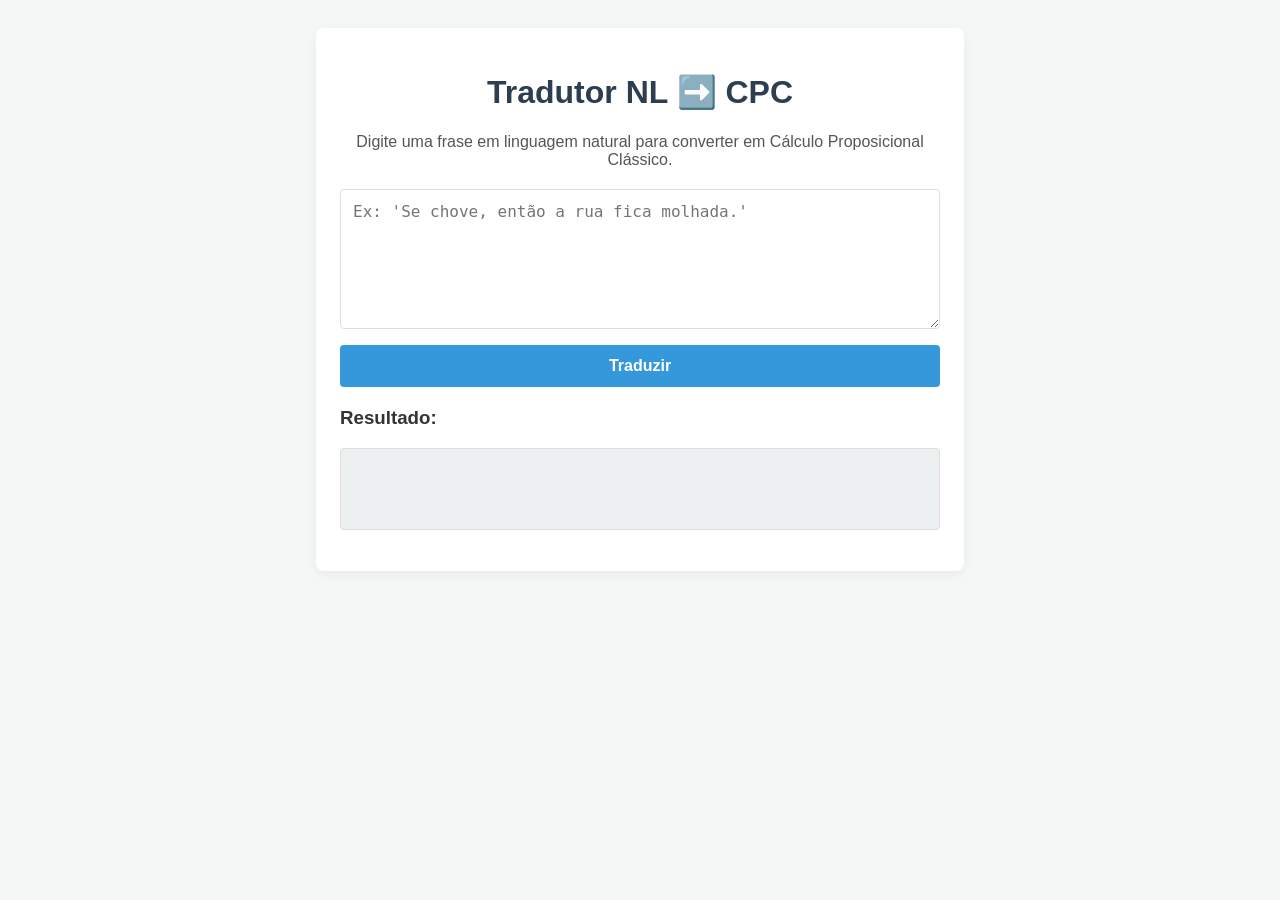
==== frontend/index.html @ 30d8e93a "Frontend" ====
<!DOCTYPE html>
<html lang="pt-br">
<head>
    <meta charset="UTF-8">
    <meta name="viewport" content="width=device-width, initial-scale=1.0">
    <title>Tradutor NL -> Cálculo Proposicional</title>
    <link rel="stylesheet" href="style.css">
</head>
<body>
    <div class="container">
        <h1>Tradutor NL ➡️ CPC</h1>
        <p>Digite uma frase em linguagem natural para converter em Cálculo Proposicional Clássico.</p>
        
        <textarea id="input-texto" rows="6" placeholder="Ex: 'Se chove, então a rua fica molhada.'"></textarea>
        
        <button id="btn-traduzir">Traduzir</button>
        
        <div class="resultado-container">
            <h3>Resultado:</h3>
            <div id="loading-spinner" class="spinner" style="display: none;"></div>
            <pre id="output-resultado"></pre>
        </div>
    </div>
    
    <script src="script.js"></script>
</body>
</html>
---- frontend/style.css ----
body {
    font-family: -apple-system, BlinkMacSystemFont, "Segoe UI", Roboto, sans-serif;
    background-color: #f4f7f6;
    color: #333;
    display: flex;
    justify-content: center;
    align-items: center;
    padding: 20px;
}

.container {
    width: 100%;
    max-width: 600px;
    background-color: #ffffff;
    border-radius: 8px;
    box-shadow: 0 4px 12px rgba(0, 0, 0, 0.05);
    padding: 24px;
}

h1 {
    text-align: center;
    color: #2c3e50;
}

p {
    text-align: center;
    color: #555;
    margin-bottom: 20px;
}

textarea {
    width: 100%;
    padding: 12px;
    border: 1px solid #ddd;
    border-radius: 4px;
    box-sizing: border-box; /* Importante para o padding não quebrar o layout */
    font-size: 1rem;
    margin-bottom: 12px;
}

button {
    width: 100%;
    padding: 12px;
    background-color: #3498db;
    color: white;
    border: none;
    border-radius: 4px;
    font-size: 1rem;
    font-weight: bold;
    cursor: pointer;
    transition: background-color 0.2s;
}

button:hover {
    background-color: #2980b9;
}

.resultado-container {
    margin-top: 20px;
}

pre {
    background-color: #ecf0f1;
    padding: 15px;
    border-radius: 4px;
    border: 1px solid #ddd;
    font-family: 'Courier New', Courier, monospace;
    font-size: 1.1rem;
    color: #2c3e50;
    white-space: pre-wrap; /* Quebra a linha se for muito grande */
    word-wrap: break-word;
    min-height: 50px;
}

/* Spinner (para feedback de carregamento) */
.spinner {
    border: 4px solid rgba(0, 0, 0, 0.1);
    width: 36px;
    height: 36px;
    border-radius: 50%;
    border-left-color: #3498db;
    animation: spin 1s ease infinite;
    margin: 10px auto;
}

@keyframes spin {
    0% { transform: rotate(0deg); }
    100% { transform: rotate(360deg); }
}
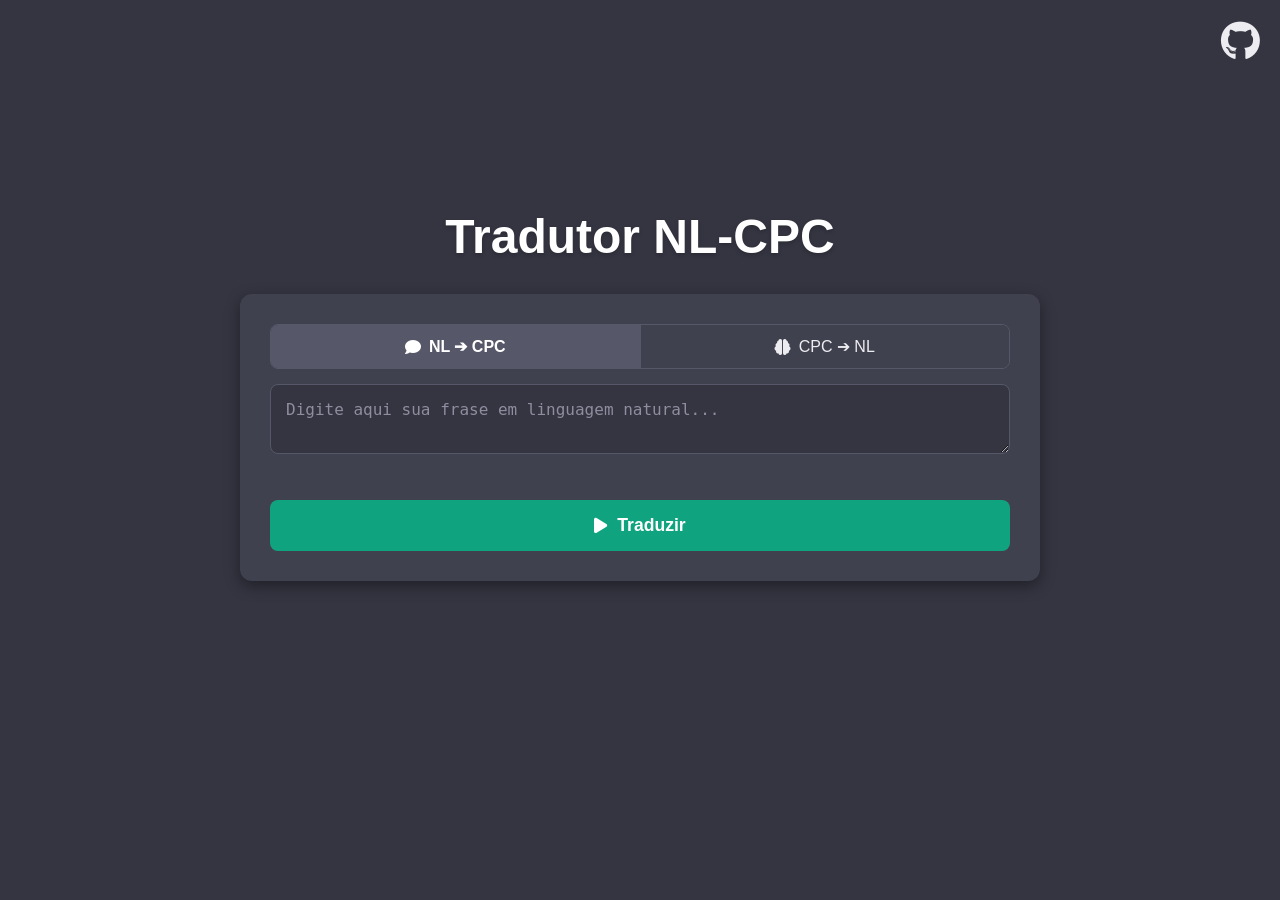
==== commit 8490e3a0: "att lógica e front" ====
--- a/frontend/index.html
+++ b/frontend/index.html
@@ -1,27 +1,69 @@
 <!DOCTYPE html>
-<html lang="pt-br">
+<html lang="pt-BR">
 <head>
     <meta charset="UTF-8">
     <meta name="viewport" content="width=device-width, initial-scale=1.0">
-    <title>Tradutor NL -> Cálculo Proposicional</title>
+    <title>Tradutor NL-CPC</title>
     <link rel="stylesheet" href="style.css">
+    
+    <link rel="stylesheet" href="https://cdnjs.cloudflare.com/ajax/libs/font-awesome/6.5.1/css/all.min.css">
 </head>
 <body>
-    <div class="container">
-        <h1>Tradutor NL ➡️ CPC</h1>
-        <p>Digite uma frase em linguagem natural para converter em Cálculo Proposicional Clássico.</p>
+
+    <a href="https://github.com/seu-usuario/seu-repositorio" target="_blank" class="github-icon">
+        <i class="fa-brands fa-github"></i>
+    </a>
+
+    <div class="main-container">
+        <h1>Tradutor NL-CPC</h1>
+
+        <div class="interaction-block">
+            
+            <div class="toggle-group" id="function-toggle">
+                <input type="radio" id="mode-nl-cpc" name="translation-mode" value="nl-cpc" checked>
+                <label for="mode-nl-cpc"><i class="fa-solid fa-comment"></i> NL ➔ CPC</label>
+
+                <input type="radio" id="mode-cpc-nl" name="translation-mode" value="cpc-nl">
+                <label for="mode-cpc-nl"><i class="fa-solid fa-brain"></i> CPC ➔ NL</label>
+            </div>
+
+            <textarea id="user-input" placeholder="Digite aqui sua frase em linguagem natural..."></textarea>
+            
+            <div class="generation-options-container" id="generation-options-container">
+                <p class="section-label">Como gerar o exemplo?</p>
+                <div class="toggle-group" id="generation-toggle">
+                    <input type="radio" id="gen-auto" name="generation-mode" value="auto" checked>
+                    <label for="gen-auto">Automática</label>
+
+                    <input type="radio" id="gen-manual" name="generation-mode" value="manual">
+                    <label for="gen-manual">Glossário</label>
+                </div>
+
+                <p id="description-auto" class="generation-description">
+                    A inteligência artificial irá criar um exemplo completo do zero, definindo o significado de cada átomo e montando a frase.
+                </p>
+                <p id="description-manual" class="generation-description">
+                    Você fornecerá o significado de cada átomo (p, q, r, etc.), e a IA irá montar a frase lógica.
+                </p>
+
+                <textarea id="glossary-input" placeholder="Defina seu glossário aqui... (Ex: p: O sol está quente)"></textarea>
+
+            </div>
+
+            <button id="action-button" class="action-button">
+                <i class="fa-solid fa-play"></i>
+                <span id="button-text">Traduzir</span>
+            </button>
+
+        </div>
         
-        <textarea id="input-texto" rows="6" placeholder="Ex: 'Se chove, então a rua fica molhada.'"></textarea>
-        
-        <button id="btn-traduzir">Traduzir</button>
-        
-        <div class="resultado-container">
-            <h3>Resultado:</h3>
-            <div id="loading-spinner" class="spinner" style="display: none;"></div>
-            <pre id="output-resultado"></pre>
+        <div id="response-area" class="response-area">
+            <div id="loader" class="loader"></div>
+            <pre id="response-output"></pre>
         </div>
+
     </div>
-    
-    <script src="script.js"></script>
+
+    <script src="script.js" defer></script>
 </body>
 </html>
--- a/frontend/style.css
+++ b/frontend/style.css
@@ -1,89 +1,305 @@
+/* --- Estilos Globais e Reset --- */
+* {
+    margin: 0;
+    padding: 0;
+    box-sizing: border-box;
+}
+
 body {
-    font-family: -apple-system, BlinkMacSystemFont, "Segoe UI", Roboto, sans-serif;
-    background-color: #f4f7f6;
-    color: #333;
+    font-family: -apple-system, BlinkMacSystemFont, "Segoe UI", Roboto, Helvetica, Arial, sans-serif, "Apple Color Emoji", "Segoe UI Emoji", "Segoe UI Symbol";
+    background-color: #343541;
+    color: #ececf1;
     display: flex;
     justify-content: center;
     align-items: center;
+    min-height: 100vh;
     padding: 20px;
 }
 
-.container {
-    width: 100%;
-    max-width: 600px;
-    background-color: #ffffff;
-    border-radius: 8px;
-    box-shadow: 0 4px 12px rgba(0, 0, 0, 0.05);
-    padding: 24px;
-}
-
+/* --- Ícone do GitHub --- */
+.github-icon {
+    position: absolute;
+    top: 20px;
+    right: 20px;
+    color: #ececf1;
+    font-size: 2.5rem;
+    transition: color 0.2s ease, transform 0.2s ease;
+}
+.github-icon:hover {
+    color: #10a37f;
+    transform: scale(1.1);
+}
+
+/* --- Container Principal do Conteúdo --- */
+.main-container {
+    width: 100%;
+    max-width: 800px;
+    display: flex;
+    flex-direction: column;
+    align-items: center;
+    gap: 30px;
+}
+
+/* --- Título do Projeto --- */
 h1 {
     text-align: center;
-    color: #2c3e50;
-}
-
-p {
+    font-size: 3rem;
+    font-weight: 700;
+    color: #ffffff;
+    text-shadow: 0 2px 4px rgba(0, 0, 0, 0.2);
+}
+
+/* --- Bloco de Interação (Toggle, Input, Botão) --- */
+.interaction-block {
+    background-color: #40414f;
+    border-radius: 12px;
+    padding: 30px;
+    box-shadow: 0 5px 15px rgba(0, 0, 0, 0.4);
+    width: 100%;
+    display: flex;
+    flex-direction: column;
+    gap: 15px; /* (MUDOU) Reduzido para diminuir espaços vazios */
+}
+
+/* --- Toggles (Controle Segmentado) --- */
+.toggle-group {
+    display: flex;
+    width: 100%;
+    border-radius: 8px;
+    overflow: hidden;
+    border: 1px solid #565869;
+}
+
+.toggle-group input[type="radio"] {
+    display: none;
+}
+
+.toggle-group label {
+    flex: 1;
     text-align: center;
-    color: #555;
-    margin-bottom: 20px;
-}
-
-textarea {
-    width: 100%;
-    padding: 12px;
-    border: 1px solid #ddd;
-    border-radius: 4px;
-    box-sizing: border-box; /* Importante para o padding não quebrar o layout */
+    padding: 12px 16px;
+    cursor: pointer;
+    background-color: #40414f;
+    color: #ececf1;
+    font-weight: 500;
+    transition: background-color 0.2s ease, color 0.2s ease;
+    user-select: none;
+    display: flex;
+    align-items: center;
+    justify-content: center;
+    gap: 8px;
+}
+
+.toggle-group input[type="radio"]:checked + label {
+    background-color: #565869;
+    color: #ffffff;
+    font-weight: 600;
+}
+
+.toggle-group label:not(:last-child) {
+    border-right: 1px solid #565869;
+}
+
+/* --- Caixa de Entrada de Texto --- */
+#user-input {
+    width: 100%;
+    min-height: 60px; /* (MUDOU) Altura mínima reduzida */
+    background-color: #343541;
+    border: 1px solid #565869;
+    border-radius: 8px;
+    padding: 15px;
     font-size: 1rem;
-    margin-bottom: 12px;
-}
-
-button {
-    width: 100%;
-    padding: 12px;
-    background-color: #3498db;
-    color: white;
+    color: #ececf1;
+    resize: vertical;
+    outline: none;
+    transition: border-color 0.2s ease, box-shadow 0.2s ease;
+}
+#user-input::placeholder {
+    color: #8e8ea0;
+}
+#user-input:focus {
+    border-color: #10a37f;
+    box-shadow: 0 0 0 3px rgba(16, 163, 127, 0.3);
+}
+
+/* --- Opções de Geração (Toggle 2) Container --- */
+.generation-options-container {
+    opacity: 0;
+    max-height: 0;
+    overflow: hidden;
+    transform: translateY(-10px);
+    transition: opacity 0.3s ease, max-height 0.3s ease, transform 0.3s ease;
+    display: flex;
+    flex-direction: column;
+    gap: 10px; /* (MUDOU) Reduzido para diminuir espaços vazios */
+    padding-top: 10px;
+    border-top: 1px dashed #565869;
+}
+.generation-options-container.show {
+    opacity: 1;
+    max-height: 500px;
+    transform: translateY(0);
+}
+
+.section-label {
+    font-size: 0.9rem;
+    color: #8e8ea0;
+    font-weight: 500;
+    text-align: center;
+}
+
+/* --- Descrições Dinâmicas --- */
+.generation-description {
+    font-size: 0.85rem;
+    color: #8e8ea0;
+    text-align: center;
+    line-height: 1.5;
+    margin-top: -5px;
+    /* (MUDOU) JS controla com display */
+    display: none; 
+}
+.generation-description.show {
+    /* (MUDOU) JS agora usa esta classe para mostrar */
+    display: block; 
+}
+.generation-description b {
+    color: #ffffff;
+    font-weight: 600;
+}
+
+/* --- Caixa de Entrada do Glossário --- */
+#glossary-input {
+    width: 100%;
+    min-height: 40px; /* (MUDOU) Altura mínima reduzida */
+    background-color: #343541;
+    border: 1px solid #565869;
+    border-radius: 8px;
+    padding: 10px;
+    font-size: 0.9rem;
+    color: #ececf1;
+    resize: vertical;
+    outline: none;
+    
+    /* (MUDOU) Lógica de fade-in restaurada */
+    opacity: 0;
+    max-height: 0;
+    overflow: hidden;
+    transform: translateY(-5px);
+    transition: opacity 0.3s ease, max-height 0.3s ease, transform 0.3s ease, margin-top 0.3s ease;
+}
+#glossary-input::placeholder {
+    color: #8e8ea0;
+}
+#glossary-input:focus {
+    border-color: #10a37f;
+    box-shadow: 0 0 0 3px rgba(16, 163, 127, 0.3);
+}
+#glossary-input.show {
+    /* (MUDOU) Classe que o JS usa para mostrar */
+    opacity: 1;
+    max-height: 150px; /* Altura máxima para animação */
+    transform: translateY(0);
+    margin-top: 5px; /* Espaço quando visível */
+}
+
+/* --- Botão de Ação (Traduzir/Gerar) --- */
+.action-button {
+    width: 100%;
+    padding: 15px;
+    background-color: #10a37f;
+    color: #ffffff;
+    font-size: 1.1rem;
+    font-weight: 600;
     border: none;
-    border-radius: 4px;
-    font-size: 1rem;
-    font-weight: bold;
+    border-radius: 8px;
     cursor: pointer;
-    transition: background-color 0.2s;
-}
-
-button:hover {
-    background-color: #2980b9;
-}
-
-.resultado-container {
-    margin-top: 20px;
-}
-
-pre {
-    background-color: #ecf0f1;
-    padding: 15px;
-    border-radius: 4px;
-    border: 1px solid #ddd;
-    font-family: 'Courier New', Courier, monospace;
-    font-size: 1.1rem;
-    color: #2c3e50;
-    white-space: pre-wrap; /* Quebra a linha se for muito grande */
+    transition: background-color 0.2s ease, transform 0.1s ease;
+    display: flex;
+    justify-content: center;
+    align-items: center;
+    gap: 10px;
+    margin-top: 5px; /* (NOVO) Adiciona espaço acima do botão */
+}
+.action-button:hover {
+    background-color: #0f9272;
+    transform: translateY(-2px);
+}
+.action-button:active {
+    transform: translateY(0);
+}
+
+/* --- Área de Resposta --- */
+.response-area {
+    width: 100%;
+    background-color: #40414f;
+    border: 1px solid #565869;
+    border-radius: 12px;
+    box-shadow: 0 5px 15px rgba(0, 0, 0, 0.4);
+    opacity: 0;
+    max-height: 0;
+    overflow: hidden;
+    transform: translateY(20px);
+    transition: opacity 0.4s ease, max-height 0.4s ease, transform 0.4s ease;
+    position: relative;
+    display: flex;
+    justify-content: center;
+    align-items: center;
+    min-height: 80px;
+}
+.response-area.show {
+    opacity: 1;
+    max-height: 500px;
+    transform: translateY(0);
+    padding: 25px;
+}
+
+#response-output {
+    width: 100%;
+    font-family: "SFMono-Regular", Consolas, "Liberation Mono", Menlo, Courier, monospace;
+    font-size: 0.95rem;
+    color: #ececf1;
+    white-space: pre-wrap;
     word-wrap: break-word;
-    min-height: 50px;
-}
-
-/* Spinner (para feedback de carregamento) */
-.spinner {
-    border: 4px solid rgba(0, 0, 0, 0.1);
-    width: 36px;
-    height: 36px;
+    overflow-x: auto;
+    display: none; 
+}
+
+/* --- Spinner de Carregamento --- */
+.loader {
+    display: none;
+    width: 45px;
+    height: 45px;
+    border: 5px solid #565869;
+    border-top-color: #10a37f;
     border-radius: 50%;
-    border-left-color: #3498db;
-    animation: spin 1s ease infinite;
-    margin: 10px auto;
-}
-
+    animation: spin 1s linear infinite;
+}
 @keyframes spin {
-    0% { transform: rotate(0deg); }
-    100% { transform: rotate(360deg); }
+    to { transform: rotate(360deg); }
+}
+
+/* --- Media Queries para Responsividade --- */
+@media (max-width: 768px) {
+    h1 {
+        font-size: 2rem;
+    }
+    .github-icon {
+        font-size: 2rem;
+        top: 15px;
+        right: 15px;
+    }
+    .interaction-block, .response-area {
+        padding: 20px;
+    }
+    .toggle-group label {
+        padding: 10px 12px;
+        font-size: 0.9rem;
+    }
+    .action-button {
+        font-size: 1rem;
+        padding: 12px;
+    }
+    .main-container {
+        padding: 10px;
+    }
 }
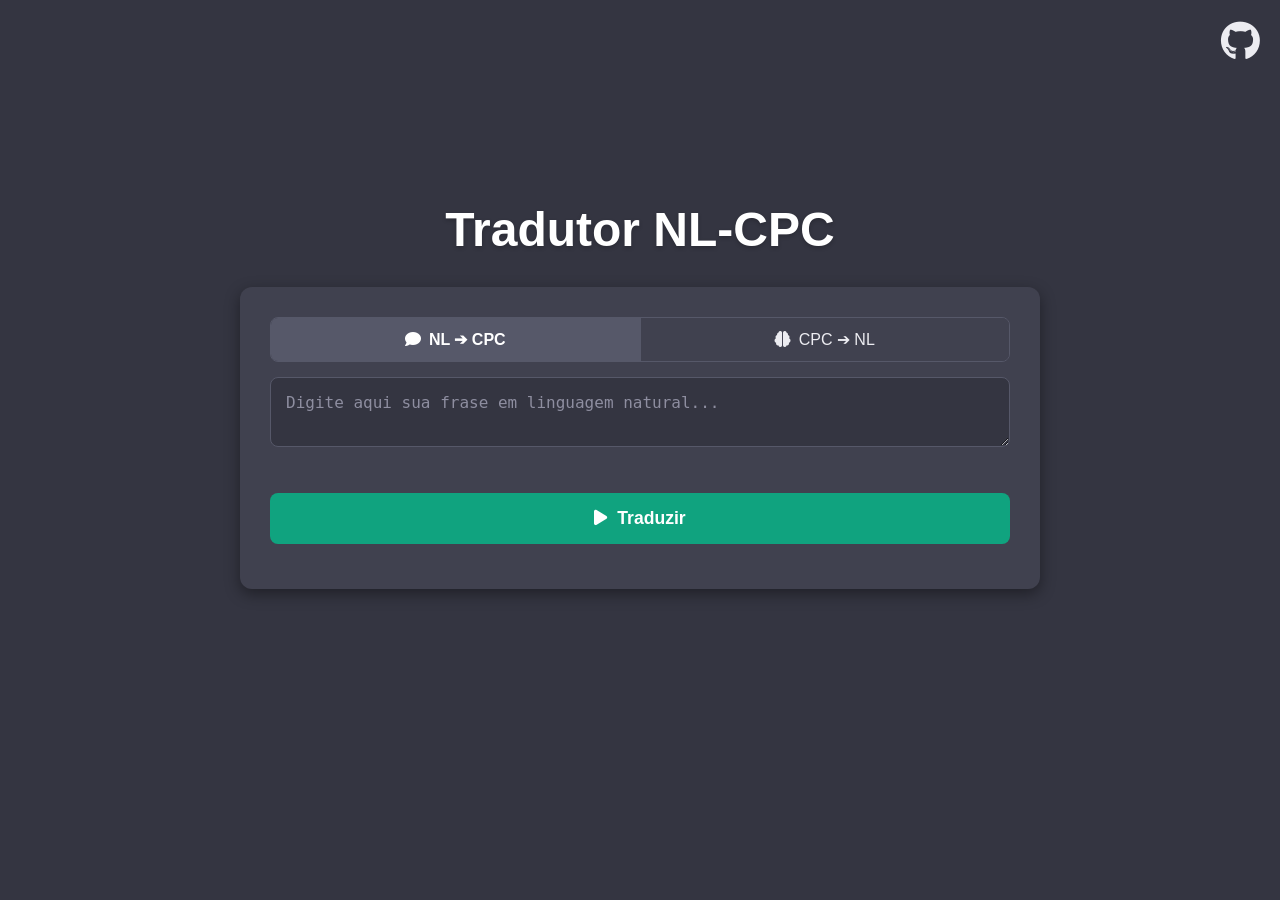
==== commit d09fcce9: "setup Render" ====
--- a/frontend/index.html
+++ b/frontend/index.html
@@ -10,7 +10,7 @@
 </head>
 <body>
 
-    <a href="https://github.com/seu-usuario/seu-repositorio" target="_blank" class="github-icon">
+    <a href="https://github.com/Jonta-H/Projeto_NL-CPC" target="_blank" class="github-icon">
         <i class="fa-brands fa-github"></i>
     </a>
 
@@ -34,20 +34,16 @@
                 <div class="toggle-group" id="generation-toggle">
                     <input type="radio" id="gen-auto" name="generation-mode" value="auto" checked>
                     <label for="gen-auto">Automática</label>
-
                     <input type="radio" id="gen-manual" name="generation-mode" value="manual">
                     <label for="gen-manual">Glossário</label>
                 </div>
-
                 <p id="description-auto" class="generation-description">
                     A inteligência artificial irá criar um exemplo completo do zero, definindo o significado de cada átomo e montando a frase.
                 </p>
                 <p id="description-manual" class="generation-description">
                     Você fornecerá o significado de cada átomo (p, q, r, etc.), e a IA irá montar a frase lógica.
                 </p>
-
                 <textarea id="glossary-input" placeholder="Defina seu glossário aqui... (Ex: p: O sol está quente)"></textarea>
-
             </div>
 
             <button id="action-button" class="action-button">
@@ -55,11 +51,27 @@
                 <span id="button-text">Traduzir</span>
             </button>
 
+            <div id="main-response-container" class="main-response-container">
+                <pre id="main-response-output"></pre>
+            </div>
+
         </div>
         
-        <div id="response-area" class="response-area">
+        <div id="details-area" class="details-area">
+            
             <div id="loader" class="loader"></div>
-            <pre id="response-output"></pre>
+            
+            <div id="details-wrapper" style="display: none; width: 100%;">
+            
+                <button id="toggle-details-button" class="details-button">
+                    <span id="details-button-text">Ver processo</span>
+                    <i id="details-button-icon" class="fa-solid fa-chevron-down"></i>
+                </button>
+    
+                <div id="details-content" class="details-content">
+                    <pre id="details-output"></pre> </div>
+
+            </div>
         </div>
 
     </div>
--- a/frontend/style.css
+++ b/frontend/style.css
@@ -58,7 +58,7 @@
     width: 100%;
     display: flex;
     flex-direction: column;
-    gap: 15px; /* (MUDOU) Reduzido para diminuir espaços vazios */
+    gap: 15px;
 }
 
 /* --- Toggles (Controle Segmentado) --- */
@@ -69,11 +69,7 @@
     overflow: hidden;
     border: 1px solid #565869;
 }
-
-.toggle-group input[type="radio"] {
-    display: none;
-}
-
+.toggle-group input[type="radio"] { display: none; }
 .toggle-group label {
     flex: 1;
     text-align: center;
@@ -89,40 +85,43 @@
     justify-content: center;
     gap: 8px;
 }
-
 .toggle-group input[type="radio"]:checked + label {
     background-color: #565869;
     color: #ffffff;
     font-weight: 600;
 }
-
 .toggle-group label:not(:last-child) {
     border-right: 1px solid #565869;
 }
 
-/* --- Caixa de Entrada de Texto --- */
-#user-input {
-    width: 100%;
-    min-height: 60px; /* (MUDOU) Altura mínima reduzida */
+/* --- Caixas de Entrada de Texto (user-input e glossary-input) --- */
+#user-input,
+#glossary-input {
+    width: 100%;
     background-color: #343541;
     border: 1px solid #565869;
     border-radius: 8px;
     padding: 15px;
     font-size: 1rem;
     color: #ececf1;
-    resize: vertical;
     outline: none;
     transition: border-color 0.2s ease, box-shadow 0.2s ease;
-}
-#user-input::placeholder {
+    overflow-y: hidden; /* Para auto-expansão */
+}
+#user-input { min-height: 60px; }
+#glossary-input { min-height: 40px; font-size: 0.9rem; padding: 10px; }
+
+#user-input::placeholder,
+#glossary-input::placeholder {
     color: #8e8ea0;
 }
-#user-input:focus {
+#user-input:focus,
+#glossary-input:focus {
     border-color: #10a37f;
     box-shadow: 0 0 0 3px rgba(16, 163, 127, 0.3);
 }
 
-/* --- Opções de Geração (Toggle 2) Container --- */
+/* --- Opções de Geração (Container) --- */
 .generation-options-container {
     opacity: 0;
     max-height: 0;
@@ -131,7 +130,7 @@
     transition: opacity 0.3s ease, max-height 0.3s ease, transform 0.3s ease;
     display: flex;
     flex-direction: column;
-    gap: 10px; /* (MUDOU) Reduzido para diminuir espaços vazios */
+    gap: 10px;
     padding-top: 10px;
     border-top: 1px dashed #565869;
 }
@@ -140,69 +139,38 @@
     max-height: 500px;
     transform: translateY(0);
 }
-
 .section-label {
     font-size: 0.9rem;
     color: #8e8ea0;
     font-weight: 500;
     text-align: center;
 }
-
-/* --- Descrições Dinâmicas --- */
 .generation-description {
     font-size: 0.85rem;
     color: #8e8ea0;
     text-align: center;
     line-height: 1.5;
     margin-top: -5px;
-    /* (MUDOU) JS controla com display */
     display: none; 
 }
-.generation-description.show {
-    /* (MUDOU) JS agora usa esta classe para mostrar */
-    display: block; 
-}
-.generation-description b {
-    color: #ffffff;
-    font-weight: 600;
-}
-
-/* --- Caixa de Entrada do Glossário --- */
+.generation-description b { color: #ffffff; font-weight: 600; }
+
+/* --- Caixa de Glossário (Animação) --- */
 #glossary-input {
-    width: 100%;
-    min-height: 40px; /* (MUDOU) Altura mínima reduzida */
-    background-color: #343541;
-    border: 1px solid #565869;
-    border-radius: 8px;
-    padding: 10px;
-    font-size: 0.9rem;
-    color: #ececf1;
-    resize: vertical;
-    outline: none;
-    
-    /* (MUDOU) Lógica de fade-in restaurada */
     opacity: 0;
     max-height: 0;
     overflow: hidden;
     transform: translateY(-5px);
     transition: opacity 0.3s ease, max-height 0.3s ease, transform 0.3s ease, margin-top 0.3s ease;
 }
-#glossary-input::placeholder {
-    color: #8e8ea0;
-}
-#glossary-input:focus {
-    border-color: #10a37f;
-    box-shadow: 0 0 0 3px rgba(16, 163, 127, 0.3);
-}
 #glossary-input.show {
-    /* (MUDOU) Classe que o JS usa para mostrar */
-    opacity: 1;
-    max-height: 150px; /* Altura máxima para animação */
+    opacity: 1;
+    max-height: 500px; 
     transform: translateY(0);
-    margin-top: 5px; /* Espaço quando visível */
-}
-
-/* --- Botão de Ação (Traduzir/Gerar) --- */
+    margin-top: 5px;
+}
+
+/* --- Botão de Ação --- */
 .action-button {
     width: 100%;
     padding: 15px;
@@ -218,50 +186,72 @@
     justify-content: center;
     align-items: center;
     gap: 10px;
-    margin-top: 5px; /* (NOVO) Adiciona espaço acima do botão */
-}
-.action-button:hover {
-    background-color: #0f9272;
-    transform: translateY(-2px);
-}
-.action-button:active {
-    transform: translateY(0);
-}
-
-/* --- Área de Resposta --- */
-.response-area {
+    margin-top: 5px;
+}
+.action-button:hover { background-color: #0f9272; transform: translateY(-2px); }
+.action-button:active { transform: translateY(0); }
+
+
+/* ====================================================== */
+/* (NOVOS ESTILOS) PARA RESPOSTA PRINCIPAL (DENTRO DO BLOCO) */
+/* ====================================================== */
+.main-response-container {
+    opacity: 0;
+    max-height: 0;
+    overflow: hidden;
+    transition: opacity 0.3s ease, max-height 0.3s ease, margin-top 0.3s ease;
+}
+.main-response-container.show {
+    opacity: 1;
+    max-height: 500px;
+    margin-top: 15px; /* Espaço acima da resposta */
+}
+#main-response-output {
+    width: 100%;
+    font-family: "SFMono-Regular", Consolas, "Liberation Mono", Menlo, Courier, monospace;
+    font-size: 1.3rem;
+    font-weight: 600;
+    color: #ececf1;
+    white-space: pre-wrap;
+    word-wrap: break-word;
+    text-align: center;
+    padding: 15px;
+    background-color: #343541; /* Cor de fundo mais escura */
+    border-radius: 8px;
+    border: 1px solid #565869;
+}
+/* (NOVO) Estilo de erro para a caixa de resposta principal */
+#main-response-output.error {
+    color: #f77; /* Cor vermelha para erro */
+    font-size: 1rem;
+    font-weight: 500;
+}
+
+.details-area { /* <-- RENOMEADO (antiga .response-area) */
     width: 100%;
     background-color: #40414f;
     border: 1px solid #565869;
     border-radius: 12px;
     box-shadow: 0 5px 15px rgba(0, 0, 0, 0.4);
-    opacity: 0;
-    max-height: 0;
-    overflow: hidden;
-    transform: translateY(20px);
-    transition: opacity 0.4s ease, max-height 0.4s ease, transform 0.4s ease;
+    
+    /* (MUDADO) Lógica de 'show' agora é só para o container */
+    display: none; /* Começa escondido */
+    
     position: relative;
     display: flex;
     justify-content: center;
     align-items: center;
     min-height: 80px;
-}
-.response-area.show {
-    opacity: 1;
-    max-height: 500px;
-    transform: translateY(0);
+    flex-direction: column;
     padding: 25px;
-}
-
-#response-output {
-    width: 100%;
-    font-family: "SFMono-Regular", Consolas, "Liberation Mono", Menlo, Courier, monospace;
-    font-size: 0.95rem;
-    color: #ececf1;
-    white-space: pre-wrap;
-    word-wrap: break-word;
-    overflow-x: auto;
-    display: none; 
+    
+    /* (NOVO) Transição suave para o aparecimento */
+    opacity: 0;
+    transition: opacity 0.4s ease;
+}
+.details-area.show { /* <-- (NOVO) JS usará isso para mostrar a caixa */
+    display: flex;
+    opacity: 1;
 }
 
 /* --- Spinner de Carregamento --- */
@@ -278,28 +268,72 @@
     to { transform: rotate(360deg); }
 }
 
-/* --- Media Queries para Responsividade --- */
+/* Wrapper para o conteúdo (botão + detalhes) */
+#details-wrapper {
+    display: flex;
+    flex-direction: column;
+    align-items: center;
+    width: 100%;
+}
+
+/* --- Botão "Ver Processo" --- */
+.details-button {
+    background: none;
+    border: 1px solid #565869;
+    color: #8e8ea0;
+    padding: 8px 16px;
+    border-radius: 20px;
+    cursor: pointer;
+    font-size: 0.85rem;
+    font-weight: 500;
+    transition: all 0.2s ease;
+    display: none; /* (JS vai mostrar) */
+    align-items: center;
+    gap: 8px;
+}
+.details-button:hover {
+    background-color: #565869;
+    color: #ececf1;
+}
+.details-button i {
+    transition: transform 0.3s ease;
+}
+.details-button.open i {
+    transform: rotate(180deg);
+}
+
+/* --- Área de Detalhes Colapsável --- */
+.details-content {
+    opacity: 0;
+    max-height: 0;
+    overflow: hidden;
+    transition: opacity 0.3s ease, max-height 0.3s ease, margin-top 0.3s ease;
+    width: 100%;
+}
+.details-content.show {
+    opacity: 1;
+    max-height: 500px;
+    margin-top: 20px;
+}
+
+/* --- JSON dos Detalhes --- */
+#details-output {
+    width: 100%;
+    font-family: "SFMono-Regular", Consolas, "Liberation Mono", Menlo, Courier, monospace;
+    font-size: 0.9rem;
+    color: #b4b4c0;
+    white-space: pre-wrap;
+    word-wrap: break-word;
+    background-color: #343541;
+    border: 1px solid #565869;
+    border-radius: 8px;
+    padding: 15px;
+}
+
+/* --- Media Queries --- */
 @media (max-width: 768px) {
-    h1 {
-        font-size: 2rem;
-    }
-    .github-icon {
-        font-size: 2rem;
-        top: 15px;
-        right: 15px;
-    }
-    .interaction-block, .response-area {
-        padding: 20px;
-    }
-    .toggle-group label {
-        padding: 10px 12px;
-        font-size: 0.9rem;
-    }
-    .action-button {
-        font-size: 1rem;
-        padding: 12px;
-    }
-    .main-container {
-        padding: 10px;
-    }
+    h1 { font-size: 2rem; }
+    .github-icon { font-size: 2rem; top: 15px; right: 15px; }
+    .interaction-block, .details-area { padding: 20px; }
+    #main-response-output { font-size: 1.15rem; }
 }
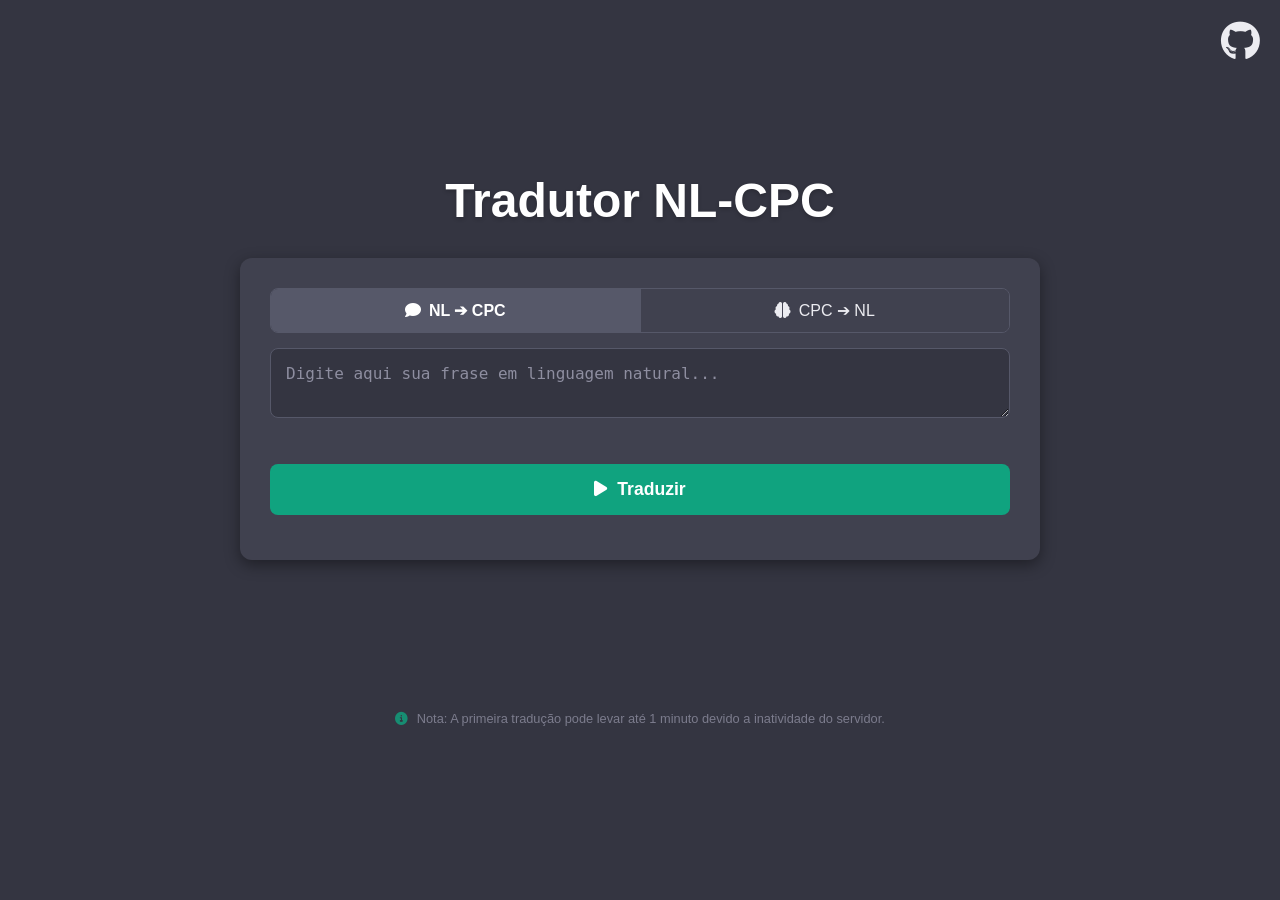
==== commit 12f417fa: "Refactor code and improve UI: update comments, enhance footer note, and clean up styles" ====
--- a/frontend/index.html
+++ b/frontend/index.html
@@ -38,12 +38,12 @@
                     <label for="gen-manual">Glossário</label>
                 </div>
                 <p id="description-auto" class="generation-description">
-                    A inteligência artificial irá criar um exemplo completo do zero, definindo o significado de cada átomo e montando a frase.
+                    A IA criará um exemplo completo do zero, definindo o significado de cada átomo e montando a frase.
                 </p>
                 <p id="description-manual" class="generation-description">
-                    Você fornecerá o significado de cada átomo (p, q, r, etc.), e a IA irá montar a frase lógica.
+                    Você fornecerá o significado de cada variável (p, q, r, etc.).
                 </p>
-                <textarea id="glossary-input" placeholder="Defina seu glossário aqui... (Ex: p: O sol está quente)"></textarea>
+                <textarea id="glossary-input" placeholder="P: O dia esta ensolarado, Q: O tempo está bom "></textarea>
             </div>
 
             <button id="action-button" class="action-button">
@@ -74,6 +74,12 @@
             </div>
         </div>
 
+        <div class="footer-note">
+            <p>
+                <i class="fa-solid fa-circle-info"></i> 
+                Nota: A primeira tradução pode levar até 1 minuto devido a inatividade do servidor.
+            </p>
+        </div>
     </div>
 
     <script src="script.js" defer></script>
--- a/frontend/style.css
+++ b/frontend/style.css
@@ -103,12 +103,13 @@
     border-radius: 8px;
     padding: 15px;
     font-size: 1rem;
+    resize: vertical;
     color: #ececf1;
     outline: none;
     transition: border-color 0.2s ease, box-shadow 0.2s ease;
-    overflow-y: hidden; /* Para auto-expansão */
-}
-#user-input { min-height: 60px; }
+    overflow-y: hidden; 
+}
+#user-input { min-height: 60px; resize: vertical; }
 #glossary-input { min-height: 40px; font-size: 0.9rem; padding: 10px; }
 
 #user-input::placeholder,
@@ -192,9 +193,6 @@
 .action-button:active { transform: translateY(0); }
 
 
-/* ====================================================== */
-/* (NOVOS ESTILOS) PARA RESPOSTA PRINCIPAL (DENTRO DO BLOCO) */
-/* ====================================================== */
 .main-response-container {
     opacity: 0;
     max-height: 0;
@@ -204,7 +202,7 @@
 .main-response-container.show {
     opacity: 1;
     max-height: 500px;
-    margin-top: 15px; /* Espaço acima da resposta */
+    margin-top: 15px; 
 }
 #main-response-output {
     width: 100%;
@@ -216,26 +214,25 @@
     word-wrap: break-word;
     text-align: center;
     padding: 15px;
-    background-color: #343541; /* Cor de fundo mais escura */
-    border-radius: 8px;
-    border: 1px solid #565869;
-}
-/* (NOVO) Estilo de erro para a caixa de resposta principal */
+    background-color: #343541;
+    border-radius: 8px;
+    border: 1px solid #565869;
+}
+/* Estilo de erro para a caixa de resposta principal */
 #main-response-output.error {
-    color: #f77; /* Cor vermelha para erro */
+    color: #f77; 
     font-size: 1rem;
     font-weight: 500;
 }
 
-.details-area { /* <-- RENOMEADO (antiga .response-area) */
+.details-area { 
     width: 100%;
     background-color: #40414f;
     border: 1px solid #565869;
     border-radius: 12px;
     box-shadow: 0 5px 15px rgba(0, 0, 0, 0.4);
     
-    /* (MUDADO) Lógica de 'show' agora é só para o container */
-    display: none; /* Começa escondido */
+    display: none; 
     
     position: relative;
     display: flex;
@@ -244,12 +241,10 @@
     min-height: 80px;
     flex-direction: column;
     padding: 25px;
-    
-    /* (NOVO) Transição suave para o aparecimento */
     opacity: 0;
     transition: opacity 0.4s ease;
 }
-.details-area.show { /* <-- (NOVO) JS usará isso para mostrar a caixa */
+.details-area.show { 
     display: flex;
     opacity: 1;
 }
@@ -287,7 +282,7 @@
     font-size: 0.85rem;
     font-weight: 500;
     transition: all 0.2s ease;
-    display: none; /* (JS vai mostrar) */
+    display: none; 
     align-items: center;
     gap: 8px;
 }
@@ -330,10 +325,30 @@
     padding: 15px;
 }
 
+.footer-note {
+    margin-top: 10px;
+    font-size: 0.8rem;
+    color: #8e8ea0; 
+    text-align: center;
+    max-width: 600px;
+    line-height: 1.4;
+    opacity: 0.8;
+    padding: 0 10px;
+}
+
+.footer-note i {
+    color: #10a37f; /* Verde do tema para o ícone */
+    margin-right: 5px;
+}
+
 /* --- Media Queries --- */
 @media (max-width: 768px) {
     h1 { font-size: 2rem; }
     .github-icon { font-size: 2rem; top: 15px; right: 15px; }
     .interaction-block, .details-area { padding: 20px; }
     #main-response-output { font-size: 1.15rem; }
+    .footer-note {
+        font-size: 0.75rem;
+        margin-bottom: 20px;
+    }
 }
